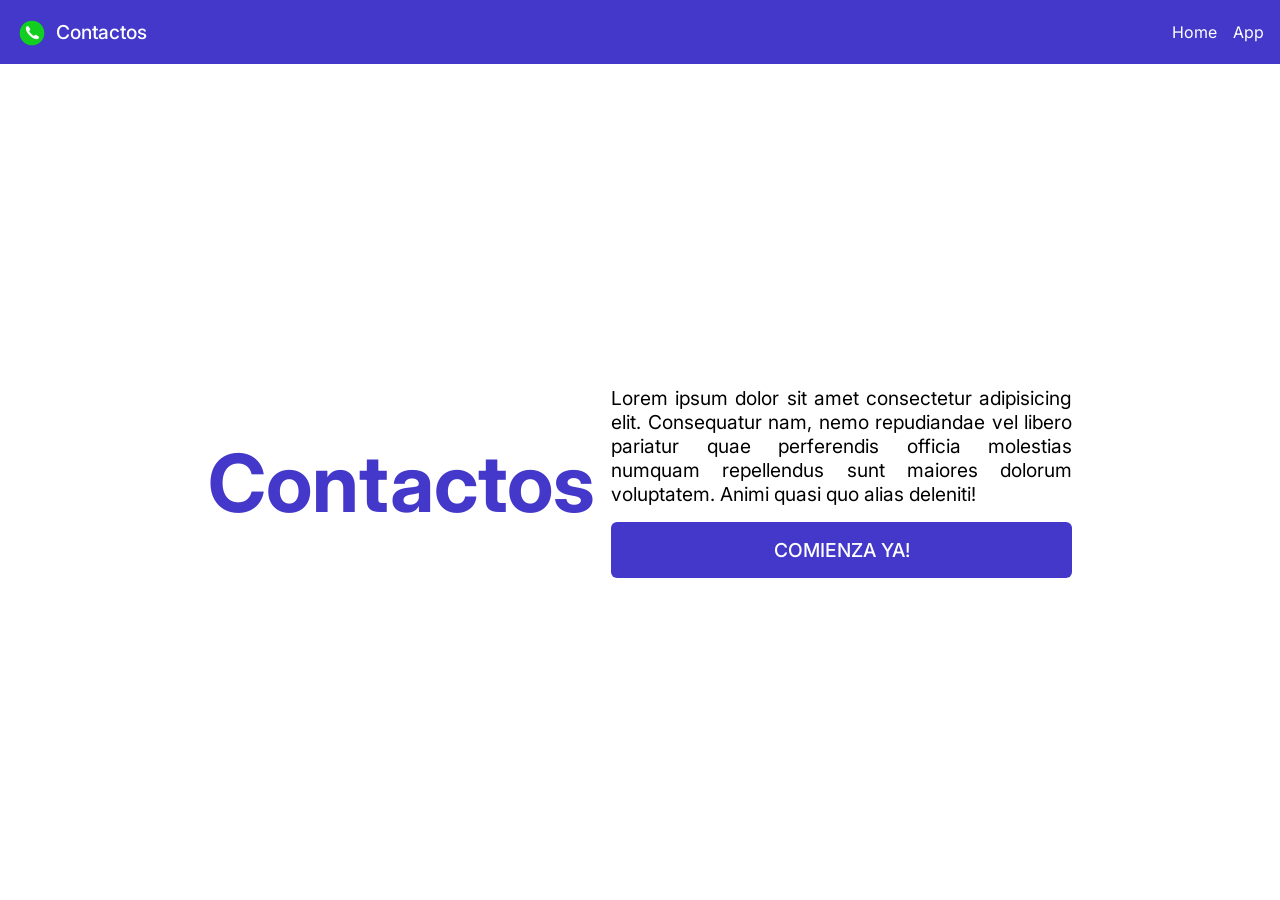
==== index.html @ d8867548 "primer commit" ====
<!DOCTYPE html>
<html lang="es">
<head>
  <meta charset="UTF-8">
  <meta name="viewport" content="width=device-width, initial-scale=1.0">
  <title>Home</title>
  <link rel="stylesheet" href="index.css">
  <link rel="stylesheet" href="global.css">
  <link rel="preconnect" href="https://fonts.googleapis.com">
  <link rel="preconnect" href="https://fonts.gstatic.com" crossorigin>
  <link href="https://fonts.googleapis.com/css2?family=Inter:ital,opsz,wght@0,14..32,100..900;1,14..32,100..900&display=swap" rel="stylesheet">
</head>
<body>
  <nav id="nav">
    <div id="nav-container">
      <div id="nav-info-container">
        <img id="logo" src="logo.png" alt="logo">
        <h2 id="title">Contactos</h2>
      </div>
      <div id="nav-links-container">
        <button id="bars-btn">
          <svg id="bars-icon" xmlns="http://www.w3.org/2000/svg" fill="none" viewBox="0 0 24 24" stroke-width="1.5" stroke="currentColor" class="size-6">
            <path stroke-linecap="round" stroke-linejoin="round" d="M3.75 6.75h16.5M3.75 12h16.5m-16.5 5.25h16.5" />
          </svg>
        </button>
        <a class="nav-link" href="/">Home</a>
        <a class="nav-link" href="/app">App</a>
      </div>
    </div>
  </nav>

  <main id="main-container">
    <h1 id="main-title">Contactos</h1>
    <div id="main-desc-container">
      <p id="desc-text">Lorem ipsum dolor sit amet consectetur adipisicing elit. Consequatur nam, nemo repudiandae vel libero pariatur quae perferendis officia molestias numquam repellendus sunt maiores dolorum voluptatem. Animi quasi quo alias deleniti!</p>
      <a id="desc-link" href="/app">Comienza Ya!</a>
    </div>
  </main>
</body>
</html>
---- index.css ----
body {
  padding-top: 4rem;
}

#logo {
  width: 2rem; 
  height: 2rem;
}

#bars-icon {
  width: 2rem;
  height: 2rem;
}

#nav {
  padding: 0 1rem;
  background-color: #4338ca;
  color: white;
  position: fixed;
  top: 0;
  left: 0;
  right: 0;
}

#nav-container {
  display: flex;
  justify-content: space-between;
  align-items: center;
  height: 4rem;
  max-width: 90rem;
  margin: 0 auto;
}

#nav-info-container {
  display: flex;
  align-items: center;
  gap: 0.5rem;
  height: 100%;
}

#nav-links-container {  
  display: flex;
  gap: 1rem;
  align-items: center;
}

#title {
  font-weight: 500;
  font-size: 1.2rem;
}

#bars-btn {
  display: flex;
  justify-content: center;
  align-items: center;
  padding: 0.3rem;
  border-radius: 0.375rem;
  background-color: white;
  color: #4338ca;
}

.nav-link {
  display: none;
  color: white;
  text-decoration: none;
}

.nav-link:hover {
  text-decoration: underline;
}

#main-container {
  display: flex;
  flex-direction: column;
  min-height: calc(100vh - 4rem);
  justify-content: center;
  padding: 0 1rem;
  max-width: 90rem;
  margin: 0 auto;
  gap: 1rem;
}

#main-title {
  color: #4338ca;
  font-size: 3rem;
}

#main-desc-container {
  display: flex;
  flex-direction: column;
  gap: 1rem;
}

#desc-text {
  text-align: justify;
}

#desc-link {
  background-color: #4338ca;
  padding: 1rem 2rem;
  color: white;
  text-decoration: none;
  text-align: center;
  text-transform: uppercase;
  font-weight: 500;
  font-size: 1.2rem;
  border-radius: 0.375rem;
}

#desc-link:hover {
  background-color: #2d2586;
  transition: all 0.2s ease-in;
}

@media (min-width: 768px) {
  #bars-btn {
    display: none;
  }

  .nav-link {
    display: block;
  }

  #main-container {
    align-items: center;
    width: 70%;
  }

  #main-title {
    font-size: 4rem;
  }

  #desc-text {
    font-size: 1rem;
  }
}

@media (min-width: 1024px) {

  #main-container {
    flex-direction: row;
  }
  
  #main-title {
    font-size: 5rem;
  }

  #desc-text {
    font-size: 1.2rem;
  }
}
---- global.css ----
*,
::before,
::after {
  box-sizing: border-box;
  border-width: 0;
  border-style: solid;
  border-color: #e5e7eb;
}

body, h2, p, h1 {
  margin: 0;
}

body {
  font-family: "Inter", sans-serif;
  font-optical-sizing: auto;
  font-style: normal;
}
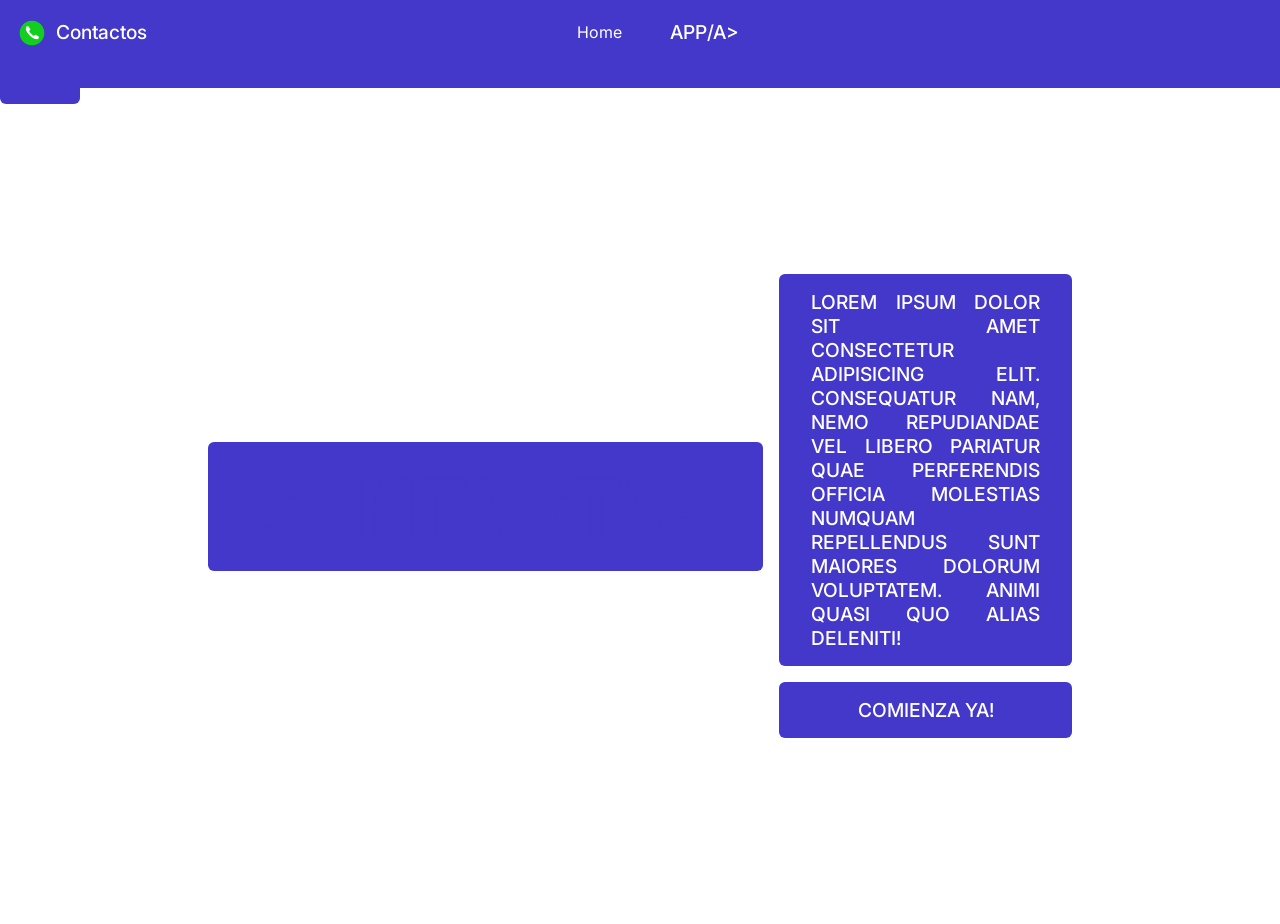
==== commit 5b67c748: "Update navigation links in index.html" ====
--- a/index.html
+++ b/index.html
@@ -23,8 +23,8 @@
             <path stroke-linecap="round" stroke-linejoin="round" d="M3.75 6.75h16.5M3.75 12h16.5m-16.5 5.25h16.5" />
           </svg>
         </button>
-        <a class="nav-link" href="/">Home</a>
-        <a class="nav-link" href="/app">App</a>
+       <a class="nav-link" href="index.html">Home</a>
+        <a id="desc-link" href="app/">APP/a>
       </div>
     </div>
   </nav>
@@ -37,4 +37,4 @@
     </div>
   </main>
 </body>
-</html>+</html>
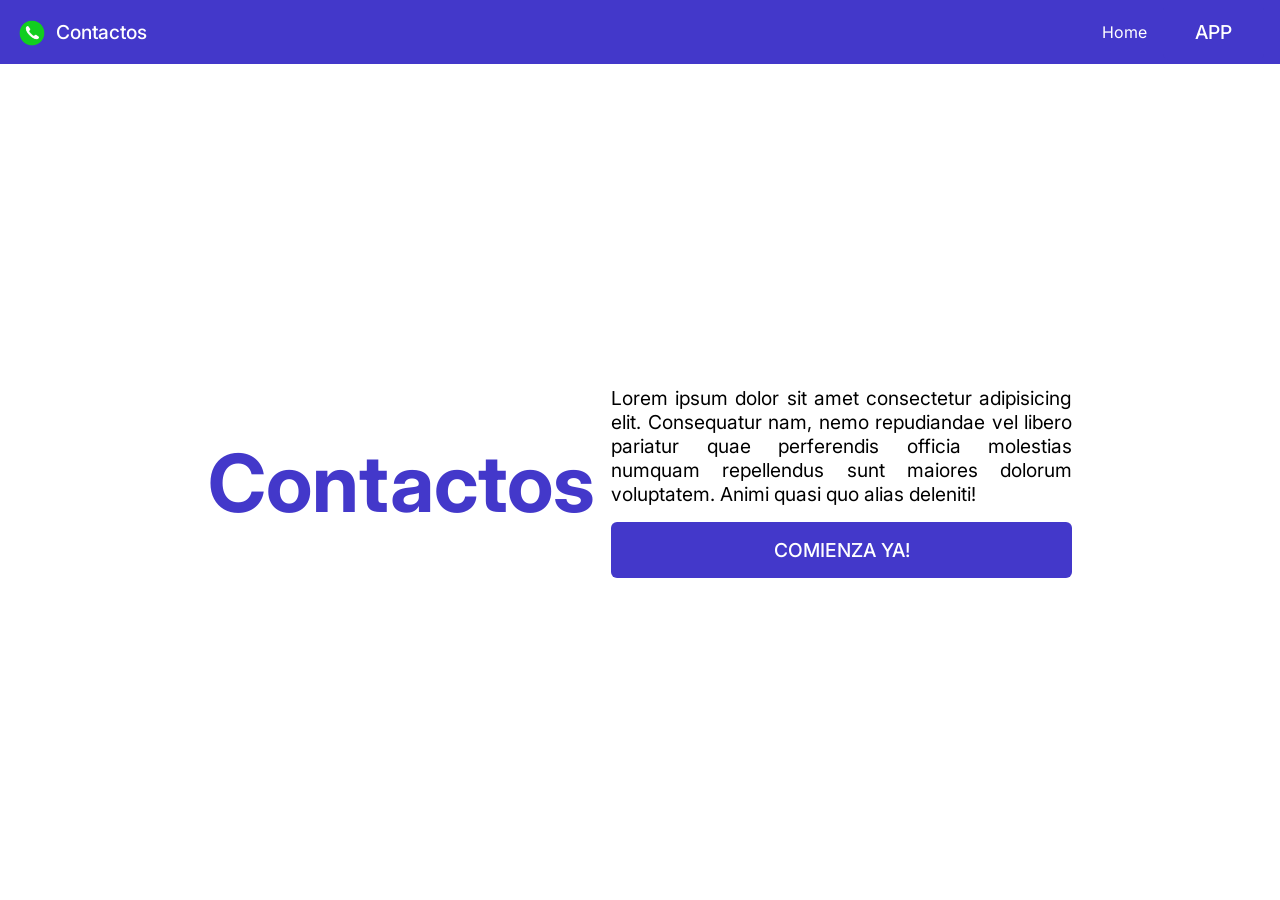
==== commit 5dec77cf: "Fix closing tag for APP link in index.html" ====
--- a/index.html
+++ b/index.html
@@ -24,7 +24,7 @@
           </svg>
         </button>
        <a class="nav-link" href="index.html">Home</a>
-        <a id="desc-link" href="app/">APP/a>
+        <a id="desc-link" href="app/">APP</a>
       </div>
     </div>
   </nav>
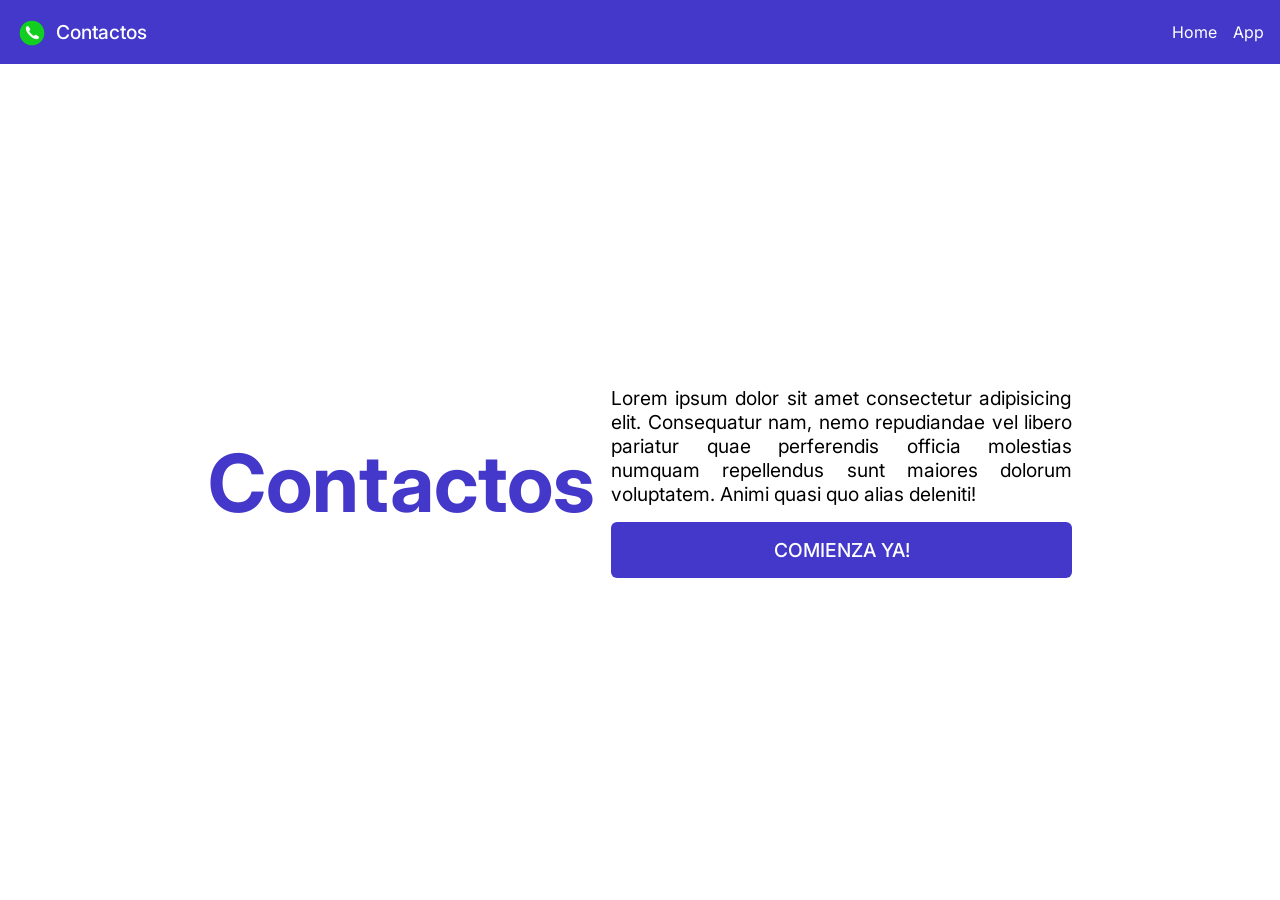
==== commit 33412fdd: "Update App link in navigation" ====
--- a/index.html
+++ b/index.html
@@ -23,8 +23,8 @@
             <path stroke-linecap="round" stroke-linejoin="round" d="M3.75 6.75h16.5M3.75 12h16.5m-16.5 5.25h16.5" />
           </svg>
         </button>
-       <a class="nav-link" href="index.html">Home</a>
-        <a id="desc-link" href="app/">APP</a>
+      <a class="nav-link" href="index.html">Home</a>
+      <a class="nav-link" href="app/index.html">App</a>
       </div>
     </div>
   </nav>
